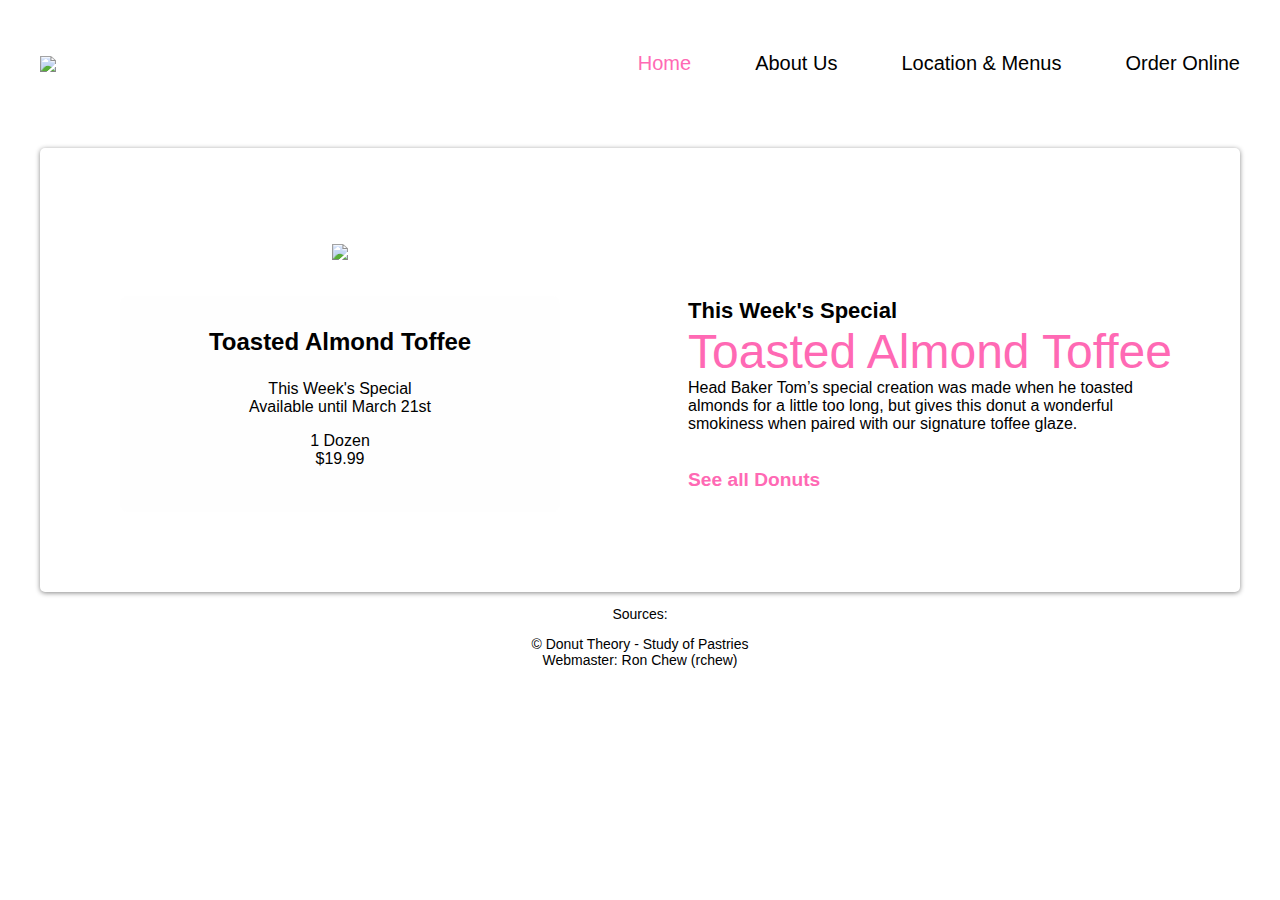
==== homework_5/index.html @ 2acda1f6 "initial navigation and homepage" ====
<!DOCTYPE html>

<html>

<head>
    <title>Donut Theory - Study Pastries</title>

    <!-- General Website Stylesheet -->
    <link rel="stylesheet" href="css/default.css" type="text/css" />

    <!-- Specific Page Stytlesheet -->
    <link rel="stylesheet" href="css/index.css" type="text/css" />
</head>

<body>
    <!-- Start of Page Content -->
    <div class="wrapper">
        <!-- Start of Header -->
        <header>
            <a href="index.html">
                <span id="menuTitle">
                    <img src="img/logo.jpg" />
                </span>
            </a>

            <ul id="navList">
                <li class="navCurrent"><a href="index.html">Home</a></li>
                <li><a href="aboutus.html">About Us</a></li>
                <li><a href="locationmenu.html">Location & Menus</a></li>
                <li><a href="onlinemenu.html">Order Online</a></li>
            </ul>
        </header>
        <!-- End of Header -->

        <!-- Start of Main Content -->
        <article id="indexBackground">

            <div class="row">

                <!-- pull left -->
                <div class="featuredItem column">
                    <img src="img/donut_almond.png" />
                    <div class="infobox">
                        <h3>Toasted Almond Toffee</h3>
                        <p>
                            This Week's Special
                            <br>
                            Available until March 21st
                        </p>
                        <div class="boxAttribute">
                            1 Dozen
                        </div>
                        <div class="boxAttribute">
                            $19.99
                        </div>

                        <br>
                        <br>
                    </div>
                </div>

                <!-- pull right -->
                <div class="featuredDescription column">
                    <h2>This Week's Special</h2>
                    <h1>Toasted Almond Toffee</h1>
    
                    <div class="description">
                        Head Baker Tom’s special creation was made when he toasted almonds for a little too long,
                        but gives this donut a wonderful smokiness when paired with our signature toffee glaze.
                    </div>
                    
                    <br>
                    <br>

                    <div class="cta">
                        <a>
                            See all Donuts
                        </a>
                    </div>
                </div>
            </div>

            
    </div>
    </article>
    <!-- End of Main Content -->

    <!-- Start of Footer -->
    <footer>
        <p>
            Sources:
            <br>

        </p>

        <p>
            © Donut Theory - Study of Pastries
            <br>
            Webmaster: Ron Chew (rchew)
        </p>
    </footer>
    <!-- End of Footer -->

    </div>
</body>

</html>
---- homework_5/css/default.css ----
/*General Page Stylesheet*/

:root {
    --accent-color: hotpink;
  }

/*Page Layout Setup*/

body {
    font-family: 'Segoe UI', Tahoma, Geneva, Verdana, sans-serif;
    /*background-color:#cccccc;*/
    background-image: url('../images/apple_linen.png');
    background-repeat: repeat;
    background-position: top center;
}

.wrapper {
    width: 1200px;
    padding: 0 20px 0 20px;
    margin: 0 auto;
}

article {
    padding: 20px 45px 20px 45px;
    margin: 0 auto;
    border-radius: 5px;
    box-shadow: 0 1px 5px #888888;
    background-color: white;
}

/* Rows and Columns */
.row {
    display: flex;
    align-items: center;
  }
  
  .column {
    flex: 50%;
  }

/* Header, Navigation*/

header {
    height: 100px;
    padding: 20px 0px;
}

#menuTitle {
    font-weight: bold;
    font-size: 48px;
}

#menuTitle img {
    width: auto;
    height: 80px;
}

#navList {
    float: right;
    margin-top: 24px;
    margin-bottom: 0;
    list-style-type: none;
    font-size: 20px;
}

#navList li {
    float: left;
    margin-left: 64px;
}

header a:link, header a:visited {
    color: black;
    text-decoration: none;
}

#navList li a:hover {
    color: var(--accent-color);
}

.navCurrent a {
    color: var(--accent-color) !important;
}

/* Footer */

footer {
    text-align: center;
    font-size: 14px;
}

footer a:link, footer a:visited {
    color: black;
    text-decoration: none;
}

footer a:hover {
    color: var(--accent-color);
    text-decoration: underline;
}

/* Common Text Formatting */

h1 {
    margin: 0;
    font-size: 48px;
    font-weight: normal;
    color: var(--accent-color);
    text-align: center;
}

h2 {
    margin: 0px;
    font-weight: normal;
    font-size: 22px;
    text-align: center;
}

.highlight {
    font-size: 48px;
    color: var(--accent-color);
}

.emphasis {
    font-size: 120%;
    font-weight: bold;
}

.italic {
    font-style: italic;
}

.caption {
    margin-top: 0px;
    font-family: trebuchet;
    font-style: italic;
    font-size: 16px;
    text-align: right;
}

.ref {
    font-style: italic;
}

article a:link, article a:visited {
    color: var(--accent-color);
    text-decoration: none;
}

article a:hover {
    color: var(--accent-color);
    text-decoration: underline;
}
---- homework_5/css/index.css ----
/* Specific Page Stylesheet for index.html */
#indexBackground {
    padding: 48px 0 0 0;
    /* background-image: url('../img/background.png'); */
    background-size: contain;
    background-position: top left;
}

.featuredItem {
    padding: 48px;
    text-align: center;
}

.featuredItem img {
    width: 360px;
}

.featuredItem .infobox {
    margin: 32px;
    padding: 8px;
    border-radius: 8px;
    background-image: url('../img/transparent.png');
    text-align: center;
}

.featuredItem h3 {
    font-size: 1.5em;
}

.featuredDescription {
    padding: 48px;
}

.featuredDescription h2 {
    text-align: left;
    font-weight: bold;
}

.featuredDescription h1 {
    text-align: left;
}

.featuredDescription .cta {
    font-weight: bold;
    font-size: 1.2em;
    color: var(--accent-color);
}
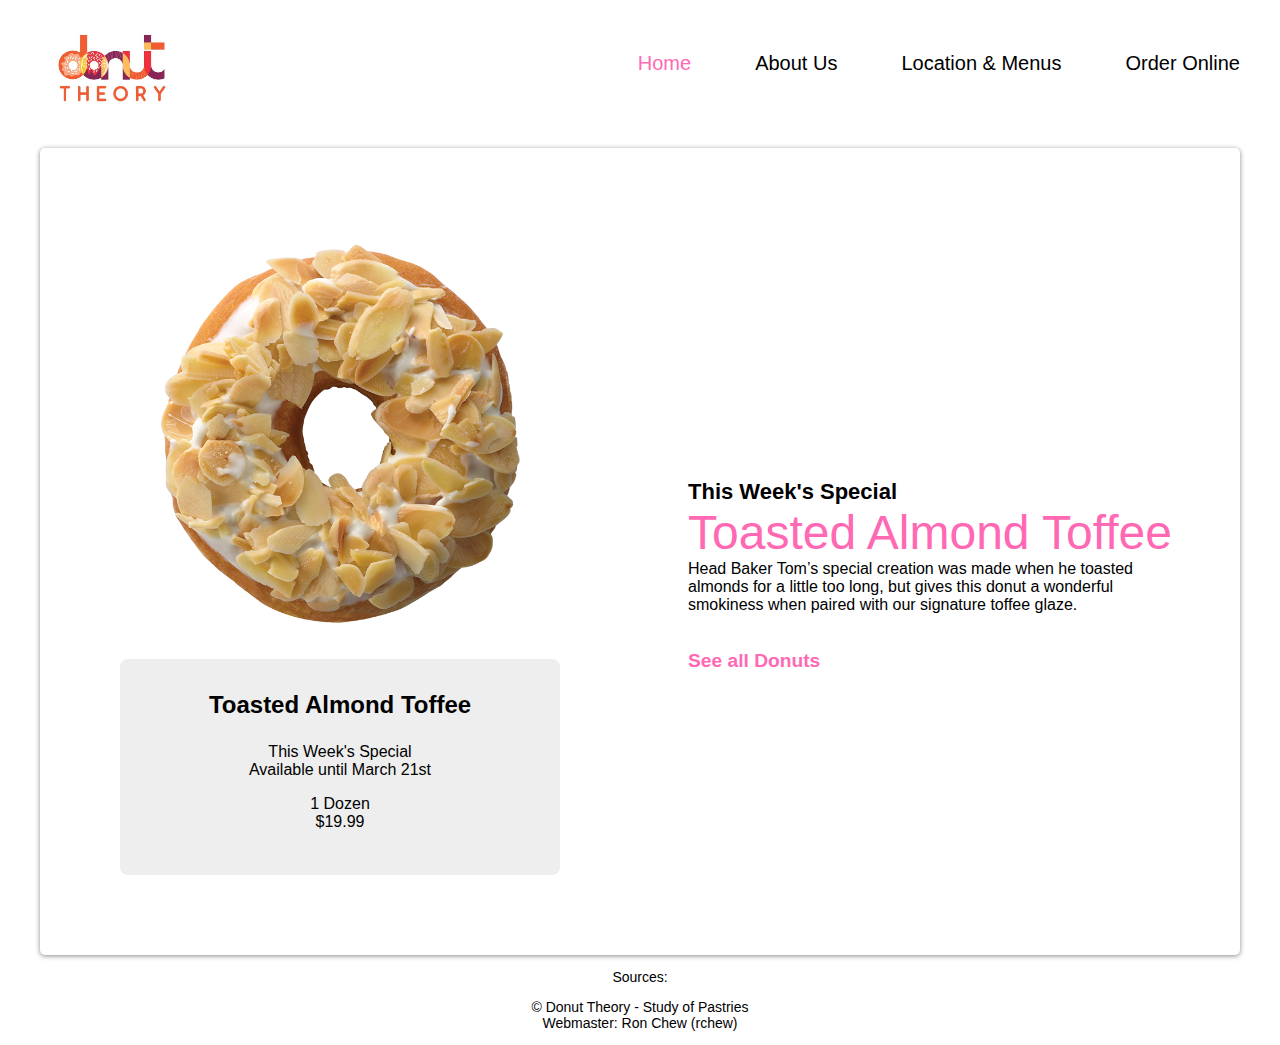
==== commit 39b5bbfd: "completed order online menu" ====
--- a/homework_5/index.html
+++ b/homework_5/index.html
@@ -3,7 +3,7 @@
 <html>
 
 <head>
-    <title>Donut Theory - Study Pastries</title>
+    <title>Donut Theory - Study of Pastries</title>
 
     <!-- General Website Stylesheet -->
     <link rel="stylesheet" href="css/default.css" type="text/css" />
@@ -38,7 +38,7 @@
             <div class="row">
 
                 <!-- pull left -->
-                <div class="featuredItem column">
+                <div class="featuredItem column-2">
                     <img src="img/donut_almond.png" />
                     <div class="infobox">
                         <h3>Toasted Almond Toffee</h3>
@@ -60,7 +60,7 @@
                 </div>
 
                 <!-- pull right -->
-                <div class="featuredDescription column">
+                <div class="featuredDescription column-2">
                     <h2>This Week's Special</h2>
                     <h1>Toasted Almond Toffee</h1>
     
--- a/homework_5/css/default.css
+++ b/homework_5/css/default.css
@@ -2,14 +2,13 @@
 
 :root {
     --accent-color: hotpink;
-  }
+}
 
 /*Page Layout Setup*/
 
 body {
     font-family: 'Segoe UI', Tahoma, Geneva, Verdana, sans-serif;
     /*background-color:#cccccc;*/
-    background-image: url('../images/apple_linen.png');
     background-repeat: repeat;
     background-position: top center;
 }
@@ -29,14 +28,19 @@
 }
 
 /* Rows and Columns */
+
 .row {
     display: flex;
     align-items: center;
-  }
-  
-  .column {
+}
+
+.column-2 {
     flex: 50%;
-  }
+}
+
+.column-3 {
+    flex: 33%;
+}
 
 /* Header, Navigation*/
 
--- a/homework_5/css/index.css
+++ b/homework_5/css/index.css
@@ -1,4 +1,6 @@
 /* Specific Page Stylesheet for index.html */
+
+
 #indexBackground {
     padding: 48px 0 0 0;
     /* background-image: url('../img/background.png'); */
@@ -19,7 +21,7 @@
     margin: 32px;
     padding: 8px;
     border-radius: 8px;
-    background-image: url('../img/transparent.png');
+    background-color: #eeeeee;
     text-align: center;
 }
 
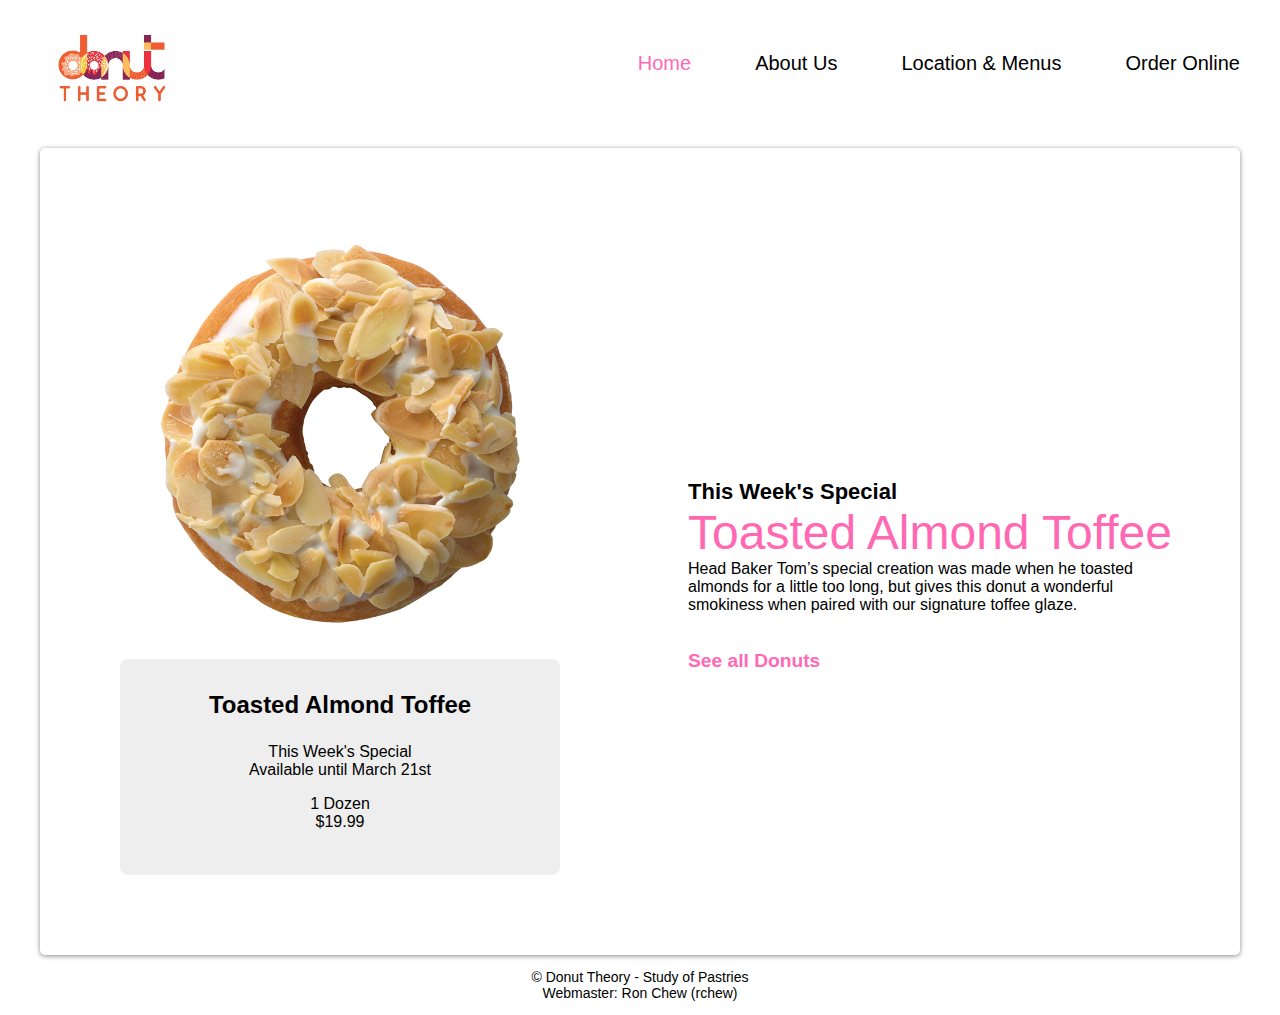
==== commit ad4cb8a8: "added product detail page" ====
--- a/homework_5/index.html
+++ b/homework_5/index.html
@@ -73,7 +73,7 @@
                     <br>
 
                     <div class="cta">
-                        <a>
+                        <a href="donuts.html">
                             See all Donuts
                         </a>
                     </div>
@@ -88,12 +88,6 @@
     <!-- Start of Footer -->
     <footer>
         <p>
-            Sources:
-            <br>
-
-        </p>
-
-        <p>
             © Donut Theory - Study of Pastries
             <br>
             Webmaster: Ron Chew (rchew)
--- a/homework_5/css/default.css
+++ b/homework_5/css/default.css
@@ -40,6 +40,10 @@
 
 .column-3 {
     flex: 33%;
+}
+
+.column-6 {
+    flex: 16.6%;
 }
 
 /* Header, Navigation*/
